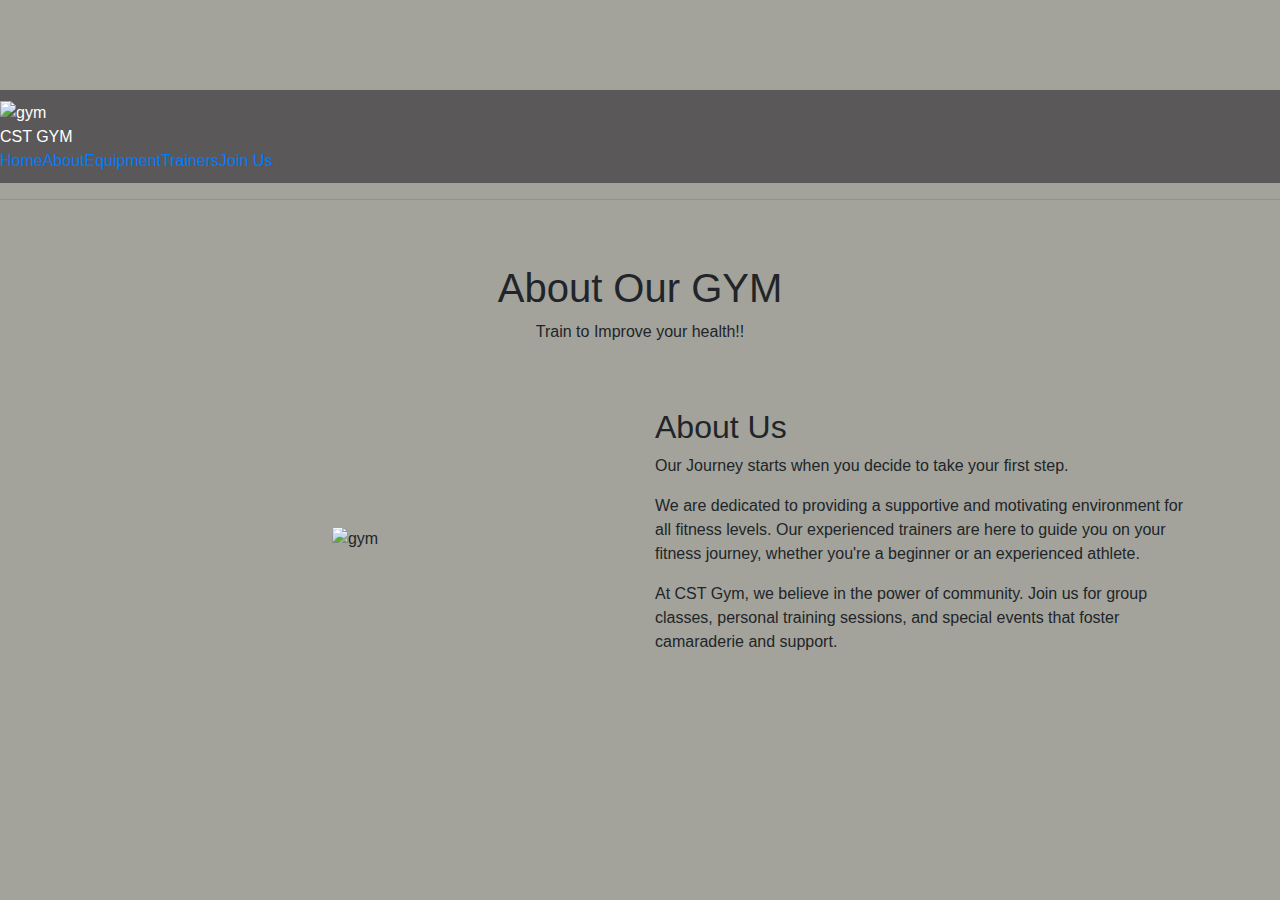
==== aboutgym.html @ 2745a2de "Update aboutgym.html" ====
<!DOCTYPE html>
<html lang="en">
<head>
  <meta charset="UTF-8" />
  <meta name="viewport" content="width=device-width, initial-scale=1.0" />
  <title>CST Gym</title>
  <link rel="stylesheet" href="stt.css" />
  <link rel="stylesheet" href="https://stackpath.bootstrapcdn.com/bootstrap/4.5.2/css/bootstrap.min.css" />
</head>
<style>
    body{
        padding-top: 90px;
        background-color: #a3a39b;
    }
    .header{
        background-color: #5a5858;
        color: #fff;
        padding: 10px 0;
    }
</style>
<body>
  <header class="header">
    <div class="logoimg">
      <img src="images/Screenshot 2025-04-14 235331.png" alt="gym">
    </div>
    <div class="logo">CST GYM</div>
    <nav class="nav">
      <a href="index.html">Home</a>
      <a href="aboutgym.html">About</a>
      <a href="equipment.html">Equipment</a>
      <a href="trainers.html">Trainers</a>
      <a href="form.html">Join Us</a>
    </nav>
  </header>
  <hr>
  <section class="gym text-center py-5">
    <h1>About Our GYM</h1>
    <p>Train to Improve your health!!</p>
</section>

<section class="about container">
    <div class="row align-items-center">
        <div class="col-md-6 d-flex justify-content-center">
            <img src="images/gym-equipment-2.webp" class="img-fluid" alt="gym">
        </div>
        <div class="col-md-6">
            <h2>About Us</h2>
            <p>Our Journey starts when you decide to take your first step.</p>
            <p>We are dedicated to providing a supportive and motivating environment for all fitness levels. Our experienced trainers are here to guide you on your fitness journey, whether you're a beginner or an experienced athlete.</p>
            <p>At CST Gym, we believe in the power of community. Join us for group classes, personal training sessions, and special events that foster camaraderie and support.</p>
        </div>
    </div>
</section>
<script src="https://stackpath.bootstrapcdn.com/bootstrap/4.5.2/js/bootstrap.min.js"></script>
</body>
</html>
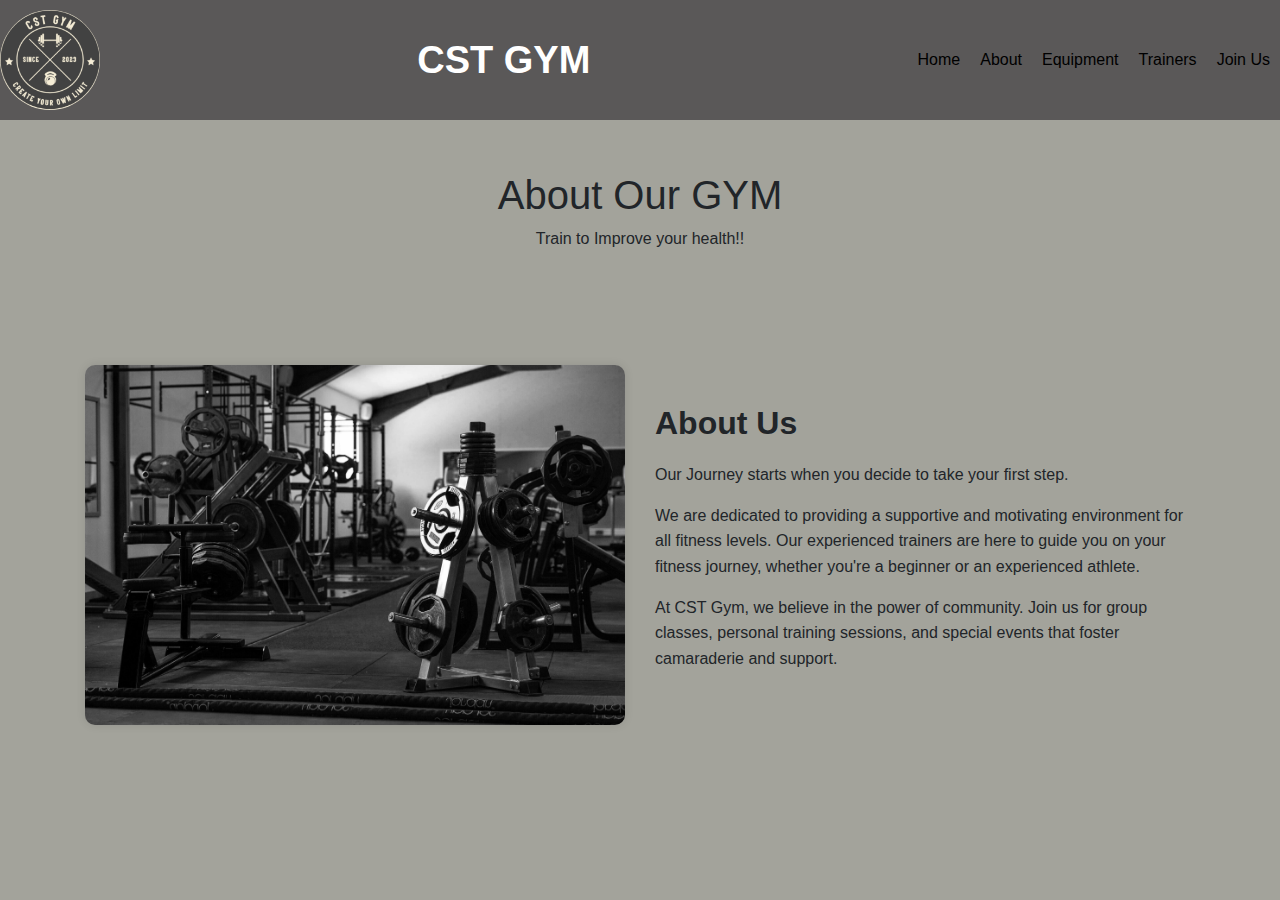
==== commit 6f2e566a: "Initial commit" ====
--- a/aboutgym.html
+++ b/aboutgym.html
@@ -25,7 +25,7 @@
     </div>
     <div class="logo">CST GYM</div>
     <nav class="nav">
-      <a href="index.html">Home</a>
+      <a href="gym.html">Home</a>
       <a href="aboutgym.html">About</a>
       <a href="equipment.html">Equipment</a>
       <a href="trainers.html">Trainers</a>
--- a/stt.css
+++ b/stt.css
@@ -0,0 +1,314 @@
+/* Reset */
+body{
+  background-color: #a3a39b;
+}
+* {
+    margin: 0;
+    padding: 0;
+    box-sizing: border-box;
+    font-family: sans-serif;
+  }
+  .logoimg img{
+    width: 100px;
+    height: 100px;
+    border-radius: 50%;
+   
+  }
+  
+  .header {
+    position: absolute;
+    top: 0;
+    left: 0;
+    width: 100%;
+    display: flex;
+    justify-content: space-between;
+    align-items: center;
+    padding: 30px 40px;
+    background: transparent;
+    z-index: 100;
+  }
+  
+  
+  .logo {
+    font-weight: bold;
+    font-size: 38px;
+  }
+  
+  .nav a {
+    margin: 0 10px;
+    text-decoration: none;
+    color: #000;
+  }
+  
+  /* Hero Section */
+  .hero {
+    background-image: url('images/istockphoto-1437851885-612x612.jpg');
+    background-size: cover;
+    background-repeat: no-repeat;
+    position: relative;
+    min-height: 560px;
+    padding-top: 120px; /* Leaves space for header */
+    background-color: #d3d3d3;
+    display: flex;
+    flex-direction: column;
+    justify-content: center;
+    align-items: center;
+    text-align: center;
+  }
+  
+  
+  .hero h1 {
+    font-size: 42px;
+    font-weight: 700;
+  }
+  
+  .hero p {
+    margin-top: 8px;
+    font-size: 20px;
+  }
+  
+  .join-btn {
+    position: absolute;
+    right: 15px;
+    bottom: 5px;
+    background: #71716f;
+    border: none;
+    border-radius: 50%;
+    padding: 80px 75px;
+    cursor: pointer;
+    font-size: 18px;
+    box-shadow: 0 0 0 40px #464645;
+  }
+  
+  /* Features Section */
+  .features {
+    display: flex;
+    justify-content: space-around;
+    align-items: center;
+    padding: 40px 0;
+    background-color: #fff;
+  }
+  
+  .circle {
+    width: 250px;
+    height: 250px;
+    background-color: #d3d3d3;
+    border-radius: 50%;
+    background-size: cover;
+    background-repeat: no-repeat;
+    background-position: center;
+    margin: 10px;
+  }
+  #circle1{
+    background-image:url("images/Screenshot\ 2025-04-15\ 012600.png");
+  }
+  #circle2{
+    background-image:url("images/Screenshot\ 2025-04-15\ 012332.png");
+  }
+  #circle3{
+    background-image:url("images/Screenshot\ 2025-04-15\ 011738.png");
+  }
+  #circle4{
+    background-image:url("images/Screenshot\ 2025-04-15\ 011141.png");
+  }
+  /* Plan Section */
+  .plan {
+    background-color:transparent;
+    display: flex;
+    justify-content: space-between;
+    align-items: center;
+    padding: 40px;
+    margin: 20px 0;
+  }
+  
+  .plan-image {
+    width: 700px;
+    height: 300px;
+    background-color: #4b4242;
+  
+  }
+  
+  .plan-image img {
+    width: 100%;
+    height: 100%;
+    object-fit:fill;
+    border-radius: 10%;
+  }
+  .plan-text {
+    font-size: 30px;
+  }
+  .plan-text h5{
+    font-size: 15px;
+  }
+  
+  .about{
+    margin-top: 50px;
+    margin-bottom: 50px;
+  }
+  .about img{
+    width:100%;
+    height:auto;
+    border-radius: 10px;
+    box-shadow: 0 0 10px rgba(0, 0, 0, 0.1);
+  }
+  .about h2{
+    font-weight: bold;
+    margin-bottom: 20px;
+  }
+  .about p{
+    margin-bottom: 15px;
+    line-height: 1.6;
+  }
+ .gymig{
+  width:300px;
+  height:auto;
+  object-fit:contain;
+ }
+ .calorie-tracker {
+  background-color: #fff;
+  padding: 40px;
+  text-align: center;
+}
+
+.tracker-wrapper {
+  display: flex;
+  justify-content: center;
+  align-items: flex-start;
+  gap: 30px;
+  flex-wrap: wrap;
+}
+
+.tracker-form, .tracker-chart {
+  background: #f8f8f8;
+  border-radius: 10px;
+  box-shadow: 0 0 10px rgba(0,0,0,0.1);
+  padding: 20px;
+  width: 100%;
+  max-width: 400px;
+}
+
+#calorieForm {
+  display: flex;
+  flex-direction: column;
+  gap: 12px;
+  text-align: left;
+}
+
+#calorieForm input, #calorieForm button {
+  padding: 10px;
+  font-size: 16px;
+  border-radius: 6px;
+  border: 1px solid #ccc;
+}
+
+#calorieForm button {
+  background-color: #4caf50;
+  color: white;
+  border: none;
+  cursor: pointer;
+  transition: 0.3s;
+}
+
+#calorieForm button:hover {
+  background-color: #45a049;
+}
+
+.tracker-chart canvas {
+  max-width: 100%;
+  height: auto;
+}
+@media (max-width: 992px) {
+  .nav {
+    flex-wrap: wrap;
+    justify-content: center;
+  }
+
+  .nav a {
+    padding: 10px;
+    font-size: 16px;
+  }
+
+  .hero {
+    flex-direction: column;
+    text-align: center;
+  }
+
+  .hero-text h1 {
+    font-size: 2rem;
+  }
+
+  .hero-text p {
+    font-size: 1.2rem;
+  }
+
+  .join-btn {
+    margin-top: 15px;
+    padding: 10px 20px;
+    font-size: 1rem;
+  }
+
+  .plan {
+    flex-direction: column;
+    align-items: center;
+    text-align: center;
+  }
+
+  .plan-image img {
+    width: 90%;
+    height: auto;
+  }
+
+  .plan-text {
+    padding: 20px;
+  }
+}
+
+/* Phones */
+@media (max-width: 576px) {
+  .header {
+    flex-direction: column;
+    align-items: center;
+    text-align: center;
+  }
+
+  .logoimg img {
+    width: 100px;
+  }
+
+  .logo {
+    font-size: 1.5rem;
+    margin-top: 10px;
+  }
+
+  .nav {
+    flex-direction: column;
+    gap: 10px;
+    margin-top: 10px;
+  }
+
+  .features {
+    display: flex;
+    flex-wrap: wrap;
+    justify-content: center;
+    gap: 15px;
+    padding: 20px;
+  }
+
+  .circle {
+    width: 80px;
+    height: 80px;
+  }
+
+  .hero-text h1 {
+    font-size: 1.8rem;
+  }
+
+  .hero-text p {
+    font-size: 1rem;
+  }
+
+  .join-btn {
+    font-size: 0.9rem;
+    padding: 8px 16px;
+  }
+}